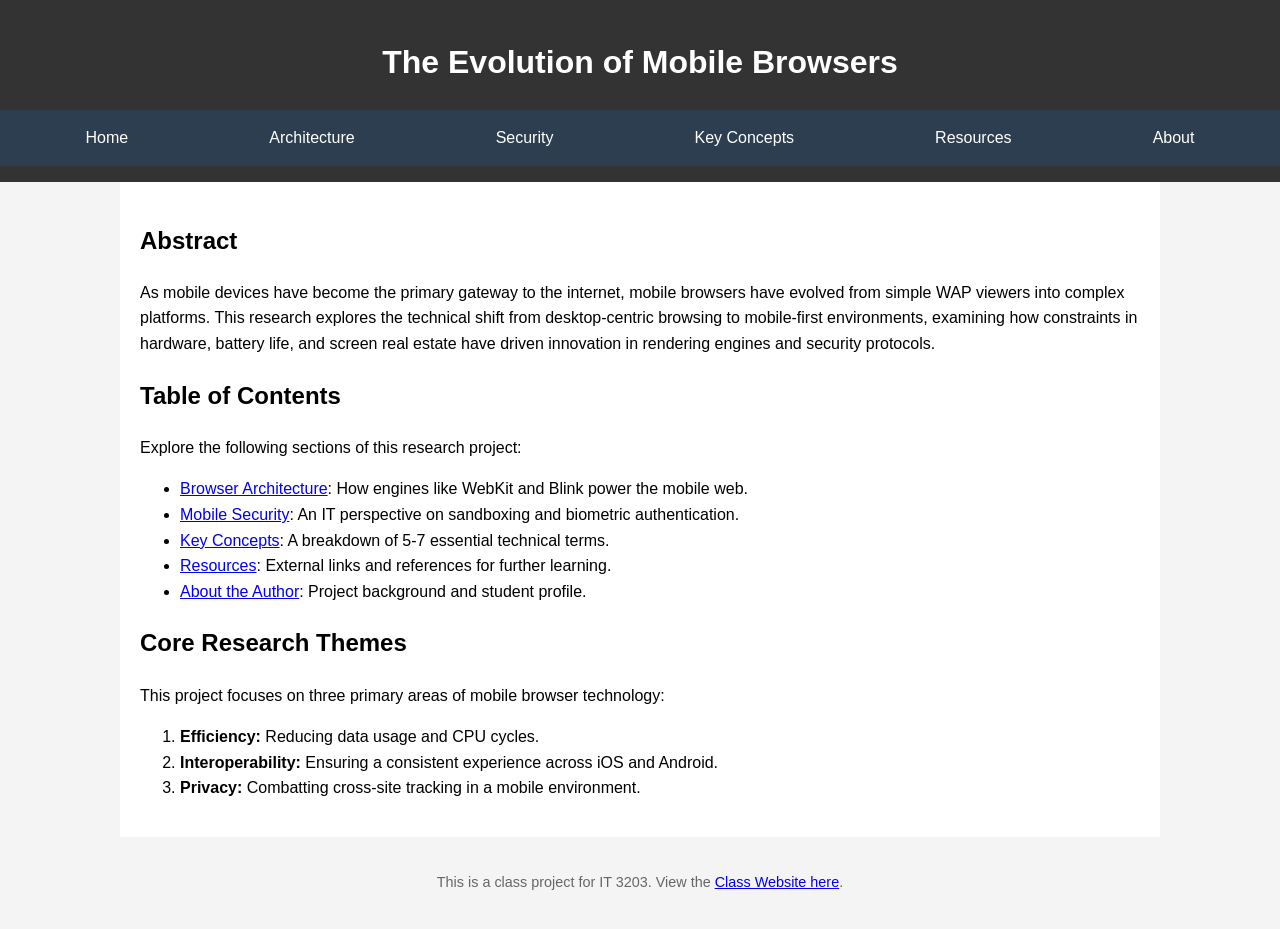
==== index.html @ 66846327 "Add files via upload" ====
<!DOCTYPE html>
<html lang="en">
<head>
    <meta charset="UTF-8">
    <meta name="viewport" content="width=device-width, initial-scale=1.0">
    <title>Home - Mobile Browser Research</title>
    <link rel="stylesheet" href="style.css">
</head>
<body>

    <header id="main-header">
        <h1>The Evolution of Mobile Browsers</h1>
        <nav class="main-menu">
            <ul>
                <li><a href="index.html">Home</a></li>
                <li><a href="architecture.html">Architecture</a></li>
                <li><a href="security.html">Security</a></li>
                <li><a href="concepts.html">Key Concepts</a></li>
                <li><a href="resources.html">Resources</a></li>
                <li><a href="about.html">About</a></li>
            </ul>
        </nav>
    </header>

    <main>
        <section>
            <h2>Abstract</h2>
            <p>As mobile devices have become the primary gateway to the internet, mobile browsers have evolved from simple WAP viewers into complex platforms. This research explores the technical shift from desktop-centric browsing to mobile-first environments, examining how constraints in hardware, battery life, and screen real estate have driven innovation in rendering engines and security protocols.</p>
        </section>

        <section>
            <h2>Table of Contents</h2>
            <p>Explore the following sections of this research project:</p>
            <ul>
                <li><a href="architecture.html">Browser Architecture</a>: How engines like WebKit and Blink power the mobile web.</li>
                <li><a href="security.html">Mobile Security</a>: An IT perspective on sandboxing and biometric authentication.</li>
                <li><a href="concepts.html">Key Concepts</a>: A breakdown of 5-7 essential technical terms.</li>
                <li><a href="resources.html">Resources</a>: External links and references for further learning.</li>
                <li><a href="about.html">About the Author</a>: Project background and student profile.</li>
            </ul>
        </section>

        <section>
            <h2>Core Research Themes</h2>
            <p>This project focuses on three primary areas of mobile browser technology:</p>
            <ol>
                <li><strong>Efficiency:</strong> Reducing data usage and CPU cycles.</li>
                <li><strong>Interoperability:</strong> Ensuring a consistent experience across iOS and Android.</li>
                <li><strong>Privacy:</strong> Combatting cross-site tracking in a mobile environment.</li>
            </ol>
        </section>
    </main>

    <footer>
        <p>This is a class project for IT 3203. View the 
           <a href="https://ksuweb.github.io/IT3203/" target="_blank">Class Website here</a>.
        </p>
    </footer>

</body>
</html>
---- style.css ----
body {
    margin: 0;
    font-family: Arial, sans-serif;
    line-height: 1.6;
    background-color: #f4f4f4;
}

header {
    background: #333;
    color: #fff;
    padding: 1rem 0;
    text-align: center;
}

.main-menu ul {
    display: flex;
    justify-content: space-around;
    list-style-type: none;
    background-color: #2c3e50;
    padding: 15px;
    margin: 0;
}

.main-menu a {
    color: white;
    text-decoration: none;
    transition: 0.3s;
}

.main-menu a:hover {
    color: #3498db;
    border-bottom: 2px solid #3498db;
}

main {
    padding: 20px;
    max-width: 1000px;
    margin: auto;
    background: white;
}

.concept-table {
    width: 100%;
    border-collapse: collapse;
    margin: 20px 0;
}

.concept-table th, .concept-table td {
    border: 1px solid #ddd;
    padding: 12px;
    text-align: left;
}

.concept-table th {
    background-color: #f2f2f2;
}

footer {
    text-align: center;
    padding: 20px;
    font-size: 0.9rem;
    color: #666;
}
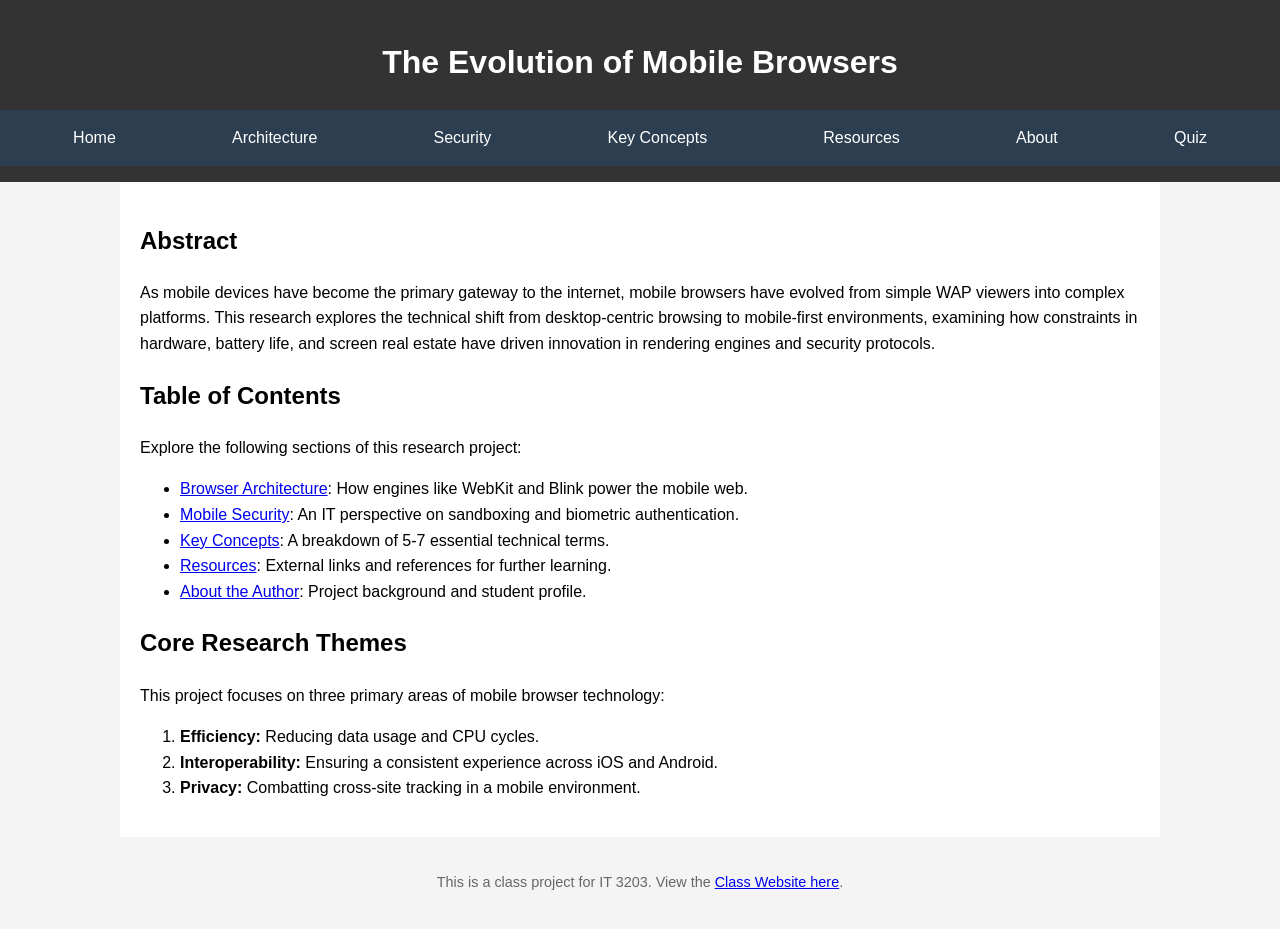
==== commit 10a50c19: "Update index.html" ====
--- a/index.html
+++ b/index.html
@@ -18,6 +18,7 @@
                 <li><a href="concepts.html">Key Concepts</a></li>
                 <li><a href="resources.html">Resources</a></li>
                 <li><a href="about.html">About</a></li>
+                <li><a href="quiz.html">Quiz</a></li>
             </ul>
         </nav>
     </header>
@@ -58,4 +59,4 @@
     </footer>
 
 </body>
-</html>+</html>
